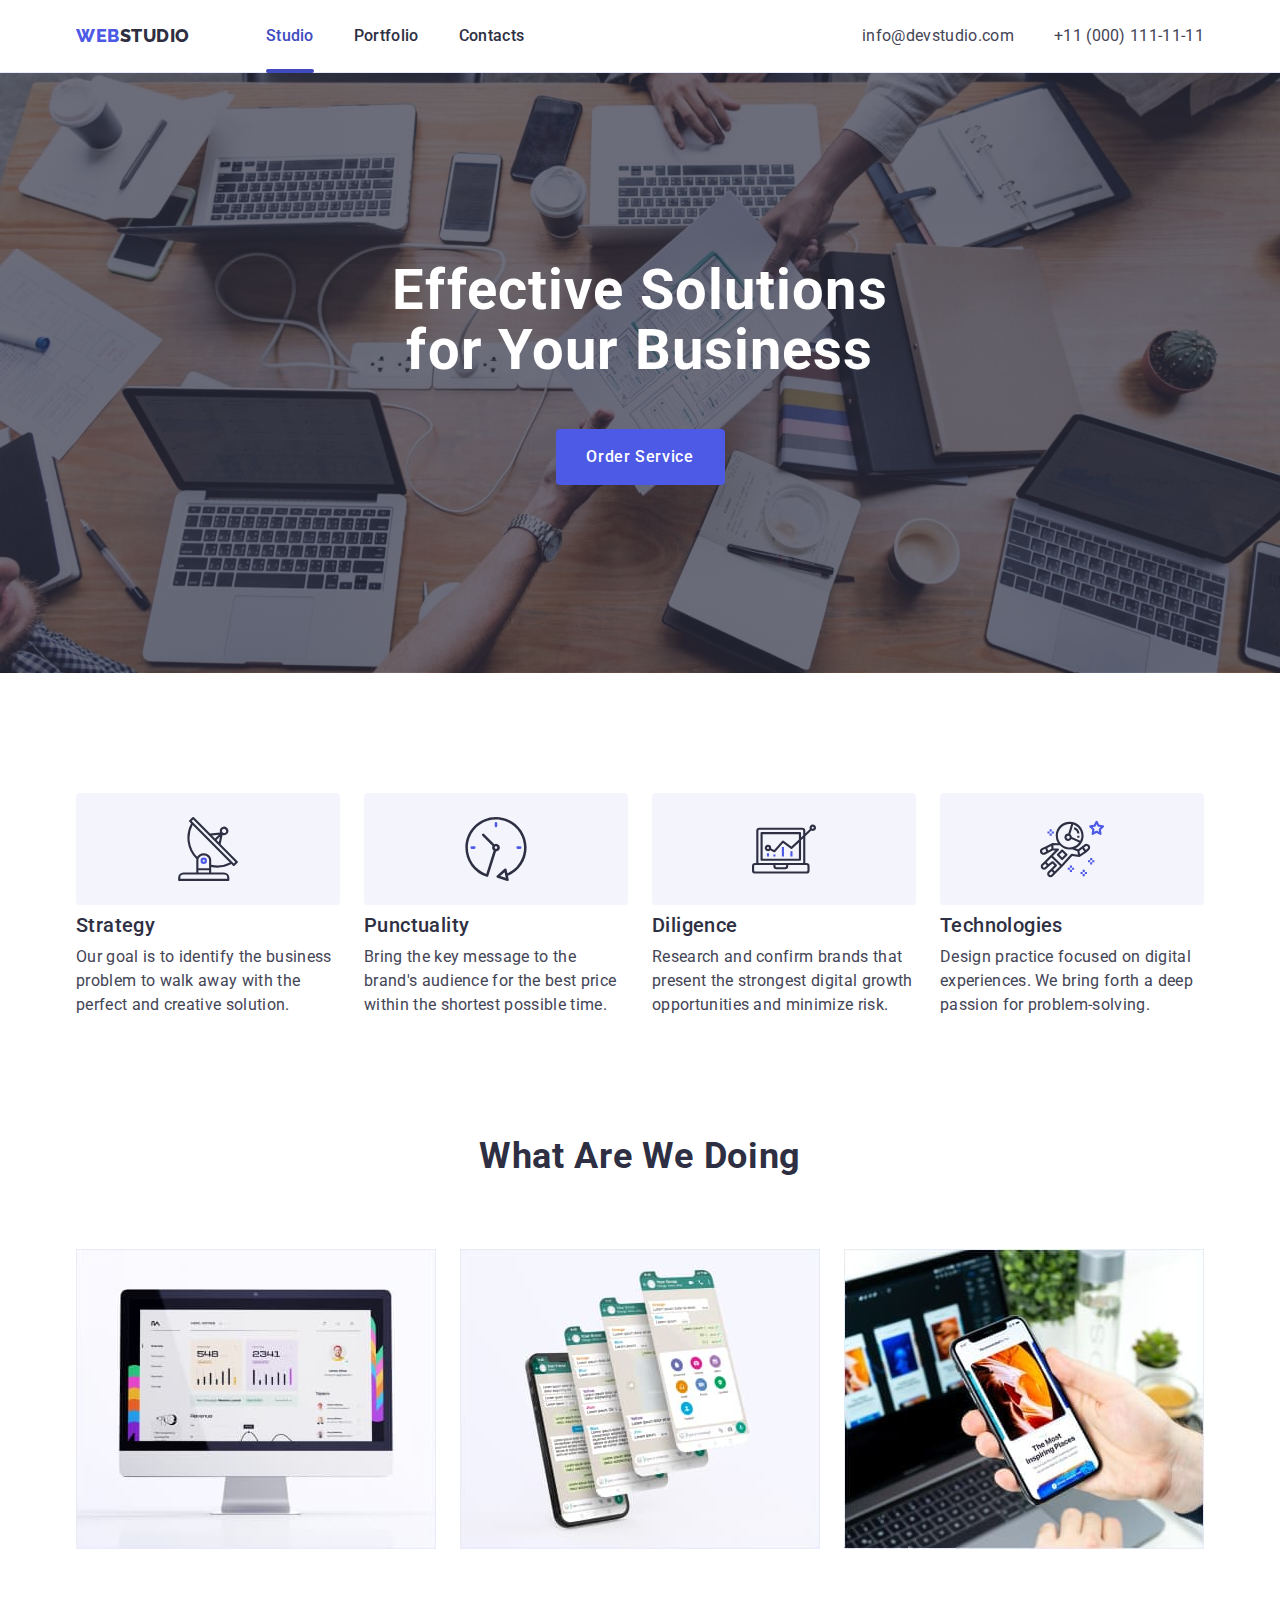
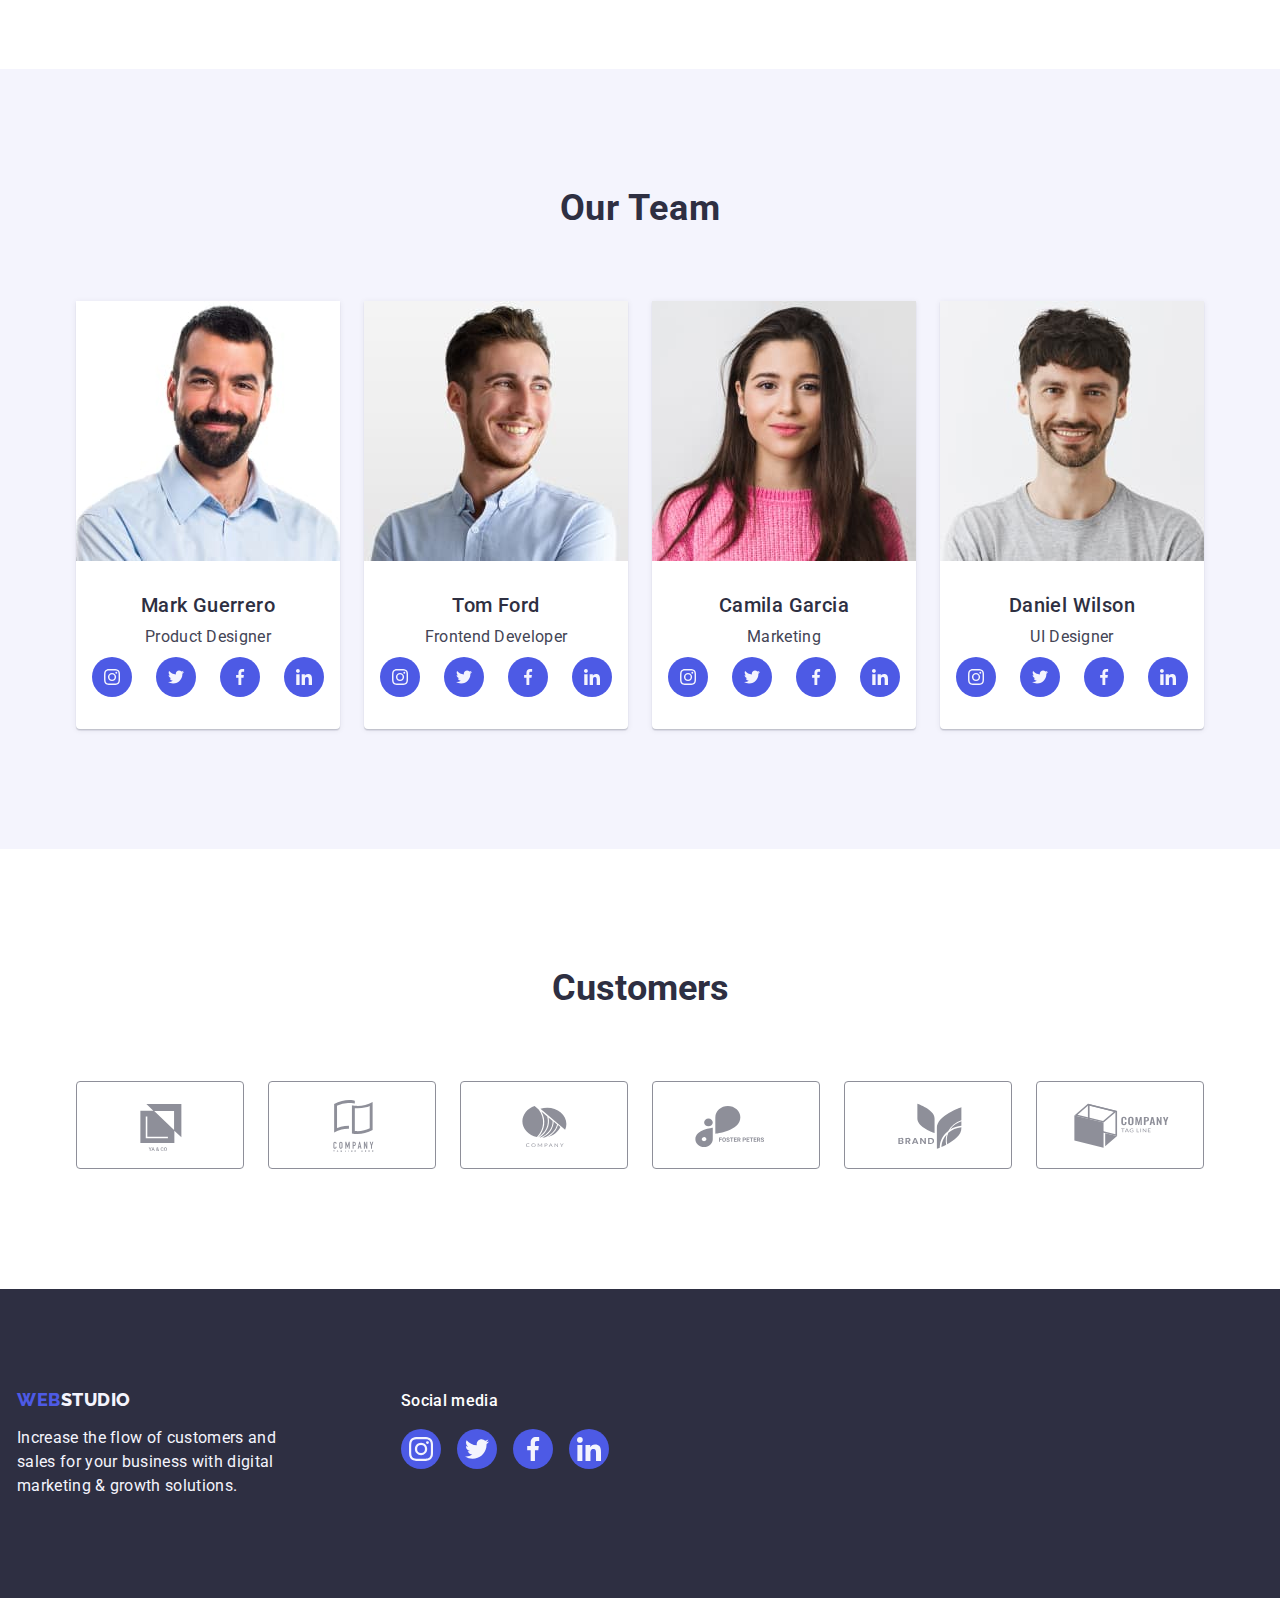
==== index.html @ c270b988 "dfbdf b" ====
<!DOCTYPE html>
<html lang="en">
  <head>
    <meta charset="UTF-8" />
    <link rel="preconnect" href="https://fonts.googleapis.com" />
    <link rel="preconnect" href="https://fonts.gstatic.com" crossorigin />
    <link
      href="https://fonts.googleapis.com/css2?family=Raleway:wght@800&family=Roboto:wght@400;500;700;900&display=swap"
      rel="stylesheet"
    />
    <meta name="viewport" content="width=device-width, initial-scale=1.0" />
    <title>Studio</title>
    <link rel="stylesheet" href="./css/modern-normalize.min.css" />
    <link rel="stylesheet" href="./css/style.css" />
  </head>
  <body>
    <header class="header_index">
      <!-- Header -->
      <div class="header-div-index container">
        <nav class="list nav-list-index">
          <a class="logo link" href="./index.html"
            >Web<span class="logo_span">Studio</span></a
          >
          <ul class="list menu-nav-index">
            <li class="navigation">
              <a class="nav_header link current" href="./index.html">Studio</a>
            </li>
            <li class="navigation">
              <a class="nav_header link" href="./portfolio.html">Portfolio</a>
            </li>
            <li class="navigation">
              <a class="nav_header link" href="">Contacts</a>
            </li>
          </ul>
        </nav>
        <!-- Contacts -->
        <address class="contacts_header">
          <ul class="list address-list-index">
            <li class="adress_phone">
              <a class="email_header link" href="mailto:info@devstudio.com"
                >info@devstudio.com</a
              >
            </li>
            <li class="adress_phone">
              <a class="email_header link" href="tel:+110001111111"
                >+11 (000) 111-11-11</a
              >
            </li>
          </ul>
        </address>
      </div>
    </header>
    <main>
      <!-- Hero -->
      <section class="hero_main">
        <div class="container">
          <h1 class="hero_text">Effective Solutions for Your Business</h1>
          <button class="button_hero" data-modal-open type="button">
            Order Service
          </button>
        </div>
      </section>
      <!-- Main -->
      <section class="main-contant-index">
        <div class="container">
          <h2 class="visually-hidden">Наші переваги</h2>
          <ul class="list main-list-index">
            <li class="main-list-index-inside">
              <div class="icons">
                <svg class="icons-main" width="64" height="64">
                  <use href="./images/icons.svg#icon-antenna-1"></use>
                </svg>
              </div>
              <h3 class="benefits_text">Strategy</h3>
              <p class="benefits_paragrah">
                Our goal is to identify the business problem to walk away with
                the perfect and creative solution.
              </p>
            </li>
            <li class="main-list-index-inside">
              <div class="icons">
                <svg class="icons-main" width="64" height="64">
                  <use href="./images/icons.svg#icon-clock-1"></use>
                </svg>
              </div>
              <h3 class="benefits_text">Punctuality</h3>
              <p class="benefits_paragrah">
                Bring the key message to the brand's audience for the best price
                within the shortest possible time.
              </p>
            </li>
            <li class="main-list-index-inside">
              <div class="icons">
                <svg class="icons-main" width="64" height="64">
                  <use href="./images/icons.svg#icon-diagram-1"></use>
                </svg>
              </div>
              <h3 class="benefits_text">Diligence</h3>
              <p class="benefits_paragrah">
                Research and confirm brands that present the strongest digital
                growth opportunities and minimize risk.
              </p>
            </li>
            <li class="main-list-index-inside">
              <div class="icons">
                <svg class="icons-main" width="64" height="64">
                  <use href="./images/icons.svg#icon-astronaut-1"></use>
                </svg>
              </div>
              <h3 class="benefits_text">Technologies</h3>
              <p class="benefits_paragrah">
                Design practice focused on digital experiences. We bring forth a
                deep passion for problem-solving.
              </p>
            </li>
          </ul>
        </div>
      </section>
      <!-- Images_section -->
      <section class="images_main">
        <div class="container">
          <h2 class="images_descrip">What are we doing</h2>
          <ul class="list imagine-list-main">
            <li class="imagine-list-items">
              <img
                src="./images/Rectangle-71-2.jpg"
                alt="Desktop"
                width="360"
              />
            </li>
            <li class="imagine-list-items">
              <img
                src="./images/Rectangle-71-1.jpg"
                alt="Phone layers"
                width="360"
              />
            </li>
            <li class="imagine-list-items">
              <img src="./images/Rectangle-71.jpg" alt="Phone" width="360" />
            </li>
          </ul>
        </div>
      </section>
      <!-- 4 section -->
      <section class="team_main">
        <div class="container">
          <h2 class="team_head">Our Team</h2>
          <ul class="list list-team-index">
            <li class="list_team">
              <img src="./images/img-3.jpg" alt="Mark Guerrero" width="264" />
              <div class="team-name-index">
                <h3 class="list_team_name">Mark Guerrero</h3>
                <p class="list_team_parah">Product Designer</p>
                <ul class="social-media">
                  <li class="icon-name">
                    <a class="url-social-media" href="">
                      <svg class="icons-socia-media" width="16" height="16">
                        <use href="./images/icons.svg#icon-instagram-2"></use>
                      </svg>
                    </a>
                  </li>
                  <li class="icon-name">
                    <a class="url-social-media" href="">
                      <svg class="icons-socia-media" width="16" height="16">
                        <use href="./images/icons.svg#icon-twitter-1"></use>
                      </svg>
                    </a>
                  </li>
                  <li class="icon-name">
                    <a class="url-social-media" href="">
                      <svg class="icons-socia-media" width="16" height="16">
                        <use href="./images/icons.svg#icon-facebook-1"></use>
                      </svg>
                    </a>
                  </li>
                  <li class="icon-name">
                    <a class="url-social-media" href="">
                      <svg class="icons-socia-media" width="16" height="16">
                        <use href="./images/icons.svg#icon-linkedin-1"></use>
                      </svg>
                    </a>
                  </li>
                </ul>
              </div>
            </li>
            <li class="list_team">
              <img src="./images/img-2.jpg" alt="Tom Ford" width="264" />
              <div class="team-name-index">
                <h3 class="list_team_name">Tom Ford</h3>
                <p class="list_team_parah">Frontend Developer</p>
                <ul class="social-media">
                  <li class="icon-name">
                    <a class="url-social-media" href="">
                      <svg class="icons-socia-media" width="16" height="16">
                        <use href="./images/icons.svg#icon-instagram-2"></use>
                      </svg>
                    </a>
                  </li>
                  <li class="icon-name">
                    <a class="url-social-media" href="">
                      <svg class="icons-socia-media" width="16" height="16">
                        <use href="./images/icons.svg#icon-twitter-1"></use>
                      </svg>
                    </a>
                  </li>
                  <li class="icon-name">
                    <a class="url-social-media" href="">
                      <svg class="icons-socia-media" width="16" height="16">
                        <use href="./images/icons.svg#icon-facebook-1"></use>
                      </svg>
                    </a>
                  </li>
                  <li class="icon-name">
                    <a class="url-social-media" href="">
                      <svg class="icons-socia-media" width="16" height="16">
                        <use href="./images/icons.svg#icon-linkedin-1"></use>
                      </svg>
                    </a>
                  </li>
                </ul>
              </div>
            </li>
            <li class="list_team">
              <img src="./images/img-1.jpg" alt="Camila Garcia" width="264" />
              <div class="team-name-index">
                <h3 class="list_team_name">Camila Garcia</h3>
                <p class="list_team_parah">Marketing</p>
                <ul class="social-media">
                  <li class="icon-name">
                    <a class="url-social-media" href="">
                      <svg class="icons-socia-media" width="16" height="16">
                        <use href="./images/icons.svg#icon-instagram-2"></use>
                      </svg>
                    </a>
                  </li>
                  <li class="icon-name">
                    <a class="url-social-media" href="">
                      <svg class="icons-socia-media" width="16" height="16">
                        <use href="./images/icons.svg#icon-twitter-1"></use>
                      </svg>
                    </a>
                  </li>
                  <li class="icon-name">
                    <a class="url-social-media" href="">
                      <svg class="icons-socia-media" width="16" height="16">
                        <use href="./images/icons.svg#icon-facebook-1"></use>
                      </svg>
                    </a>
                  </li>
                  <li class="icon-name">
                    <a class="url-social-media" href="">
                      <svg class="icons-socia-media" width="16" height="16">
                        <use href="./images/icons.svg#icon-linkedin-1"></use>
                      </svg>
                    </a>
                  </li>
                </ul>
              </div>
            </li>
            <li class="list_team">
              <img src="./images/img.jpg" alt="Daniel Wilson" width="264" />
              <div class="team-name-index">
                <h3 class="list_team_name">Daniel Wilson</h3>
                <p class="list_team_parah">UI Designer</p>
                <ul class="social-media">
                  <li class="icon-name">
                    <a class="url-social-media" href="">
                      <svg class="icons-socia-media" width="16" height="16">
                        <use href="./images/icons.svg#icon-instagram-2"></use>
                      </svg>
                    </a>
                  </li>
                  <li class="icon-name">
                    <a class="url-social-media" href="">
                      <svg class="icons-socia-media" width="16" height="16">
                        <use href="./images/icons.svg#icon-twitter-1"></use>
                      </svg>
                    </a>
                  </li>
                  <li class="icon-name">
                    <a class="url-social-media" href="">
                      <svg class="icons-socia-media" width="16" height="16">
                        <use href="./images/icons.svg#icon-facebook-1"></use>
                      </svg>
                    </a>
                  </li>
                  <li class="icon-name">
                    <a class="url-social-media" href="">
                      <svg class="icons-socia-media" width="16" height="16">
                        <use href="./images/icons.svg#icon-linkedin-1"></use>
                      </svg>
                    </a>
                  </li>
                </ul>
              </div>
            </li>
          </ul>
        </div>
      </section>
      <section class="supporters-section">
        <div class="container">
          <h2 class="customers-main">Customers</h2>
          <ul class="list-customer">
            <li class="customer-list-content">
              <a class="customer-link" href="">
                <svg class="icons-customers" width="104" height="56">
                  <use href="./images/icons.svg#icon-Logo"></use>
                </svg>
              </a>
            </li>
            <li class="customer-list-content">
              <a class="customer-link" href="">
                <svg class="icons-customers" width="104" height="56">
                  <use href="./images/icons.svg#icon-Logo-1"></use>
                </svg>
              </a>
            </li>
            <li class="customer-list-content">
              <a class="customer-link" href="">
                <svg class="icons-customers" width="104" height="56">
                  <use href="./images/icons.svg#icon-Logo-2"></use>
                </svg>
              </a>
            </li>
            <li class="customer-list-content">
              <a class="customer-link" href="">
                <svg class="icons-customers" width="104" height="56">
                  <use href="./images/icons.svg#icon-Logo-3"></use>
                </svg>
              </a>
            </li>
            <li class="customer-list-content">
              <a class="customer-link" href="">
                <svg class="icons-customers" width="104" height="56">
                  <use href="./images/icons.svg#icon-Logo-4"></use>
                </svg>
              </a>
            </li>
            <li class="customer-list-content">
              <a class="customer-link" href="">
                <svg class="icons-customers" width="104" height="56">
                  <use href="./images/icons.svg#icon-Logo-5"></use>
                </svg>
              </a>
            </li>
          </ul>
        </div>
      </section>
    </main>
    <!-- Footer -->
    <footer class="footer_main">
      <div class="container footer-cont">
        <div class="logo-and-par">
          <a class="logo link logo-footer" href="./index.html"
            >Web<span class="logo_span_footer">Studio</span></a
          >
          <p class="footer_par">
            Increase the flow of customers and sales for your business with
            digital marketing & growth solutions.
          </p>
        </div>
        <div>
          <p class="social-media-foot">Social media</p>
          <ul class="social-media-foot-list">
            <li class="social-media-foot-list-content">
              <a class="social-foot-link" href="">
                <svg class="icons-socia-media" width="24" height="24">
                  <use href="./images/icons.svg#icon-instagram-2"></use>
                </svg>
              </a>
            </li>
            <li class="social-media-foot-list-content">
              <a class="social-foot-link" href="">
                <svg class="icons-socia-media" width="24" height="24">
                  <use href="./images/icons.svg#icon-twitter-1"></use>
                </svg>
              </a>
            </li>
            <li class="social-media-foot-list-content">
              <a class="social-foot-link" href="">
                <svg class="icons-socia-media" width="24" height="24">
                  <use href="./images/icons.svg#icon-facebook-1"></use>
                </svg>
              </a>
            </li>
            <li class="social-media-foot-list-content">
              <a class="social-foot-link" href="">
                <svg class="icons-socia-media" width="24" height="24">
                  <use href="./images/icons.svg#icon-linkedin-1"></use>
                </svg>
              </a>
            </li>
          </ul>
        </div>
      </div>
    </footer>
    <div>
      <div data-modal class="modal-section is-hidden"></div>
    </div>
    <script src="./js/modal.js"></script>
  </body>
</html>
---- css/style.css ----
body {
  font-family: 'Raleway', sans-serif;
  font-family: 'Roboto', sans-serif;
  color: #434455;
  background-color: #ffffff;
}
:root {
  color: #434455;
  background-color: #ffffff;
  --body-fonts: 'Roboto', 'Raleway', sans-serif;
}
/* Header */
.logo {
  font-family: 'Raleway', sans-serif;
  font-size: 18px;
  font-weight: 800;
  line-height: 1.17;
  letter-spacing: 0.03em;
  text-transform: uppercase;
  color: #4d5ae5;
  text-decoration: none;
  margin-right: 76px;
}
.logo_span {
  color: #2e2f42;
}
.list {
  list-style: none;
}
.nav_header {
  font-weight: 500;
  font-size: 16px;
  line-height: 1.5;
  letter-spacing: 0.02em;
  color: #2e2f42;
  padding: 24px 0;
  display: flex;
  flex-direction: row;
  position: relative;
  transition: color 250ms cubic-bezier(0.4, 0, 0.2, 1);
}
.nav_header.current {
  color: #404bbf;
}
.nav_header.current:after {
  content: '';
  position: absolute;
  left: 0;
  bottom: -1px;
  width: 100%;
  height: 4px;
  background-color: #404bbf;
  border-radius: 2px;
  translate: -50 50;
}
.nav_header:hover,
.nav_header:focus {
  color: #404bbf;
}
.link {
  text-decoration: none;
}
.contacts_header {
  font-style: normal;
}
.email_header {
  font-size: 16px;
  line-height: 1.5;
  letter-spacing: 0.02em;
  color: #434455;
  transition: color 250ms cubic-bezier(0.4, 0, 0.2, 1);
}
.email_header:hover,
.email_header:focus {
  color: #404bbf;
}
/* Hero */
.hero_main {
  background-color: #2e2f42;
  padding: 188px 0;
  background-image: linear-gradient(
      rgba(46, 47, 66, 0.7),
      rgba(46, 47, 66, 0.7)
    ),
    url(../images/Office.jpg);
  max-width: 1440px;
  background-repeat: no-repeat;
  background-position: center;
  background-size: cover;
  margin: auto;
}
.hero_text {
  font-size: 56px;
  line-height: 1.07;
  text-align: center;
  letter-spacing: 0.02em;
  color: #ffffff;
  max-width: 496px;
  margin: auto;
}
.button_hero {
  background-color: #4d5ae5;
  font-family: 'Roboto', sans-serif;
  font-weight: 500;
  font-size: 16px;
  line-height: 1.5;
  letter-spacing: 0.04em;
  color: #ffffff;
  display: block;
  min-width: 169px;
  height: 56px;
  border: none;
  border-radius: 4px;
  cursor: pointer;
  margin: auto;
  margin-top: 48px;
  transition: background-color 250ms cubic-bezier(0.4, 0, 0.2, 1);
}
.button_hero:hover,
.button_hero:focus {
  background-color: #404bbf;
  cursor: pointer;
}
/* Main */
.benefits_paragrah {
  font-size: 16px;
  line-height: 1.5;
  letter-spacing: 0.02em;
  color: #434455;
}
.benefits_text {
  font-weight: 500;
  font-size: 20px;
  line-height: 1.2;
  letter-spacing: 0.02em;
  color: #2e2f42;
  margin-bottom: 8px;
}
/* Images_section */
.images_main {
  font-size: 36px;
  line-height: 1.11;
  text-align: center;
  letter-spacing: 0.02em;
  text-transform: capitalize;
  color: #2e2f42;
  padding-bottom: 120px;
}
.images_descrip {
  font-size: 36px;
  line-height: 1.11;
  text-align: center;
  letter-spacing: 0.02em;
  margin-bottom: 72px;
}
/* Team-main */
.team_main {
  background-color: #f4f4fd;
  padding: 120px 0;
}
.team_head {
  font-size: 36px;
  line-height: 1.11;
  text-align: center;
  letter-spacing: 0.02em;
  text-transform: capitalize;
  color: #2e2f42;
  margin-bottom: 72px;
}
.list_team {
  background-color: #ffffff;
  line-height: 1.2;
  letter-spacing: 0.02em;
  width: calc((100% - 72px) / 4);
  border-radius: 0px 0px 4px 4px;
  box-shadow: 0px 1px 6px rgba(46, 47, 66, 0.08),
    0px 1px 1px rgba(46, 47, 66, 0.16), 0px 2px 1px rgba(46, 47, 66, 0.08);
}
.list_team_name {
  font-weight: 500;
  font-size: 20px;
  color: #2e2f42;
  line-height: 1.2;
  letter-spacing: 0.02em;
  text-align: center;
  margin-bottom: 8px;
}
.list_team_parah {
  font-size: 16px;
  line-height: 1.5;
  letter-spacing: 0.02em;
  text-align: center;
}
/* Footer */
.footer_main {
  background-color: #2e2f42;
  padding: 100px 0;
}
.logo_span_footer {
  color: #f4f4fd;
}
.footer_par {
  line-height: 1.5;
  color: #f4f4fd;
  letter-spacing: 0.02em;
  font-size: 16px;
  width: 264px;
}
/* Second page */
.buttons {
  font-family: 'Roboto', sans-serif;
  font-weight: 500;
  font-size: 16px;
  line-height: 1.5;
  letter-spacing: 0.04em;
  color: #4d5ae5;
  background-color: #f4f4fd;
  padding: 12px 24px;
  border: 1px solid #e7e9fc;
  border-radius: 4px;
}
.buttons:hover,
.buttons:focus {
  background-color: #404bbf;
  color: #ffffff;
  cursor: pointer;
  border: 1px solid transparent;
}
.img_head_hame {
  font-weight: 500;
  font-size: 20px;
  line-height: 1.2;
  letter-spacing: 0.02em;
  color: #2e2f42;
  margin-bottom: 8px;
}
.port_parah {
  line-height: 1.5;
  letter-spacing: 0.02em;
  color: #434455;
}
img {
  display: block;
  width: 100%;
}
/* 3 homework */
.header_index {
  border-bottom: 1px solid #e7e9fc;
  box-shadow: 0px 2px 1px rgba(46, 47, 66, 0.08),
    0px 1px 1px rgba(46, 47, 66, 0.16), 0px 1px 6px rgba(46, 47, 66, 0.08);
}
.header-div-index {
  display: flex;
}
/* container default */
.container {
  width: 1158px;
  margin: 0 auto;
  padding: 0 15px;
}
.nav-list-index {
  display: flex;
  align-items: center;
  margin-right: auto;
}
.menu-nav-index {
  display: flex;
  gap: 40px;
  margin-right: 332px;
}
.address-list-index {
  display: flex;
  gap: 40px;
  padding: 24px 0;
}
.main-contant-index {
  padding: 120px 0;
}
.visually-hidden {
  position: absolute;
  width: 1px;
  height: 1px;
  margin: -1px;
  border: 0;
  padding: 0;
  white-space: nowrap;
  clip-path: inset(100%);
  clip: rect(0 0 0 0);
  overflow: hidden;
}

.main-list-index {
  display: flex;
  gap: 24px;
  margin: 0;
  padding: 0;
}
.main-list-index-inside {
  width: calc((100% - 48px) / 3);
}
.imagine-list-main {
  display: flex;
  gap: 24px;
}
.imagine-list-items {
  margin: 0;
  padding: 0;
  width: calc((100% - 48px) / 3);
}
.list-team-index {
  display: flex;
  gap: 24px;
}
.team-name-index {
  padding: 32px 0;
}
.logo-footer {
  display: inline-block;
  margin-bottom: 16px;
  margin-right: 0;
}
/* Portfolio */
.images_main_portfolio {
  padding-top: 96px;
  padding-bottom: 120px;
}
.list-portfolio {
  display: flex;
  justify-content: center;
  gap: 24px;
  margin-bottom: 72px;
}
.portfolio-img {
  display: flex;
  flex-wrap: wrap;
  column-gap: 24px;
  row-gap: 48px;
}
.catalog {
  padding: 32px 16px;
  border: 1px solid #e7e9fc;
  border-top: none;
}
.portfolio-img-descp {
  width: calc((100% - 48px) / 3);
}
h1,
h2,
h3,
p,
ul {
  margin: 0;
  padding: 0;
}
.icons {
  display: flex;
  align-items: center;
  justify-content: center;
  height: 112px;
  background-color: #f4f4fd;
  border-radius: 4px;
  margin-bottom: 8px;
}
.social-media {
  display: flex;
  justify-content: center;
  gap: 24px;
  list-style: none;
  margin-top: 8px;
}
.icon-name {
  width: 40px;
  height: 40px;
}
.url-social-media {
  width: 100%;
  height: 100%;
  background-color: #4d5ae5;
  border-radius: 50%;
  display: flex;
  align-items: center;
  justify-content: center;
  transition: background-color 250ms cubic-bezier(0.4, 0, 0.2, 1);
}
.url-social-media:hover,
.url-social-media:focus {
  background-color: #404bbf;
}
.icons-socia-media {
  fill: #f4f4fd;
}
/* 5 section */
.supporters-section {
  padding-top: 120px;
  padding-bottom: 120px;
}
.customers-main {
  font-size: 36px;
  line-height: 1.11;
  color: #2e2f42;
  margin-bottom: 72px;
  display: flex;
  align-items: center;
  justify-content: center;
}
.list-customer {
  list-style: none;
  display: flex;
  gap: 24px;
}
.customer-list-content {
  width: calc((100% - 120px) / 6);
  height: 88px;
}
.customer-link {
  width: 100%;
  height: 100%;
  border: 1px solid #8e8f99;
  border-radius: 4px;
  display: flex;
  align-items: center;
  justify-content: center;
  color: #8e8f99;
  transition: border-color 250ms cubic-bezier(0.4, 0, 0.2, 1),
    color 250ms cubic-bezier(0.4, 0, 0.2, 1);
}
.customer-link:hover,
.customer-link:focus {
  border-color: #404bbf;
  color: #404bbf;
}
.icons-customers {
  fill: currentColor;
}
.footer-cont {
  display: flex;
  align-items: baseline;
  margin-right: 120px;
}
.footer-social {
  font-weight: 500;
  font-size: 16px;
  line-height: 1.5;
  letter-spacing: 0.02em;
  color: #ffffff;
  margin-bottom: 16px;
}
.logo-and-par {
  margin-right: 120px;
}
.social-media-foot {
  font-weight: 500;
  font-size: 16px;
  line-height: 1.5;
  letter-spacing: 0.02em;
  color: #ffffff;
  margin-bottom: 16px;
}
.social-media-foot-list {
  display: flex;
  gap: 16px;
  list-style: none;
}
.social-media-foot-list-content {
  width: 40px;
  height: 40px;
}
.social-foot-link {
  width: 100%;
  height: 100%;
  background-color: #4d5ae5;
  border-radius: 50%;
  display: flex;
  align-items: center;
  justify-content: center;
  transition: background-color 250ms cubic-bezier(0.4, 0, 0.2, 1);
}
.social-foot-link:hover,
.social-foot-link:focus {
  background-color: #31d0aa;
}
/* modal */
.modal-section {
  position: fixed;
  top: 0;
  left: 0;
  width: 100%;
  height: 100%;
  background-color: rgba(46, 47, 66, 0.4);
  transition: opacity 250ms cubic-bezier(0.4, 0, 0.2, 1),
    visibility 250ms cubic-bezier(0.4, 0, 0.2, 1);
}
.is-hidden {
  visibility: hidden;
  pointer-events: none;
  opacity: 0;
}
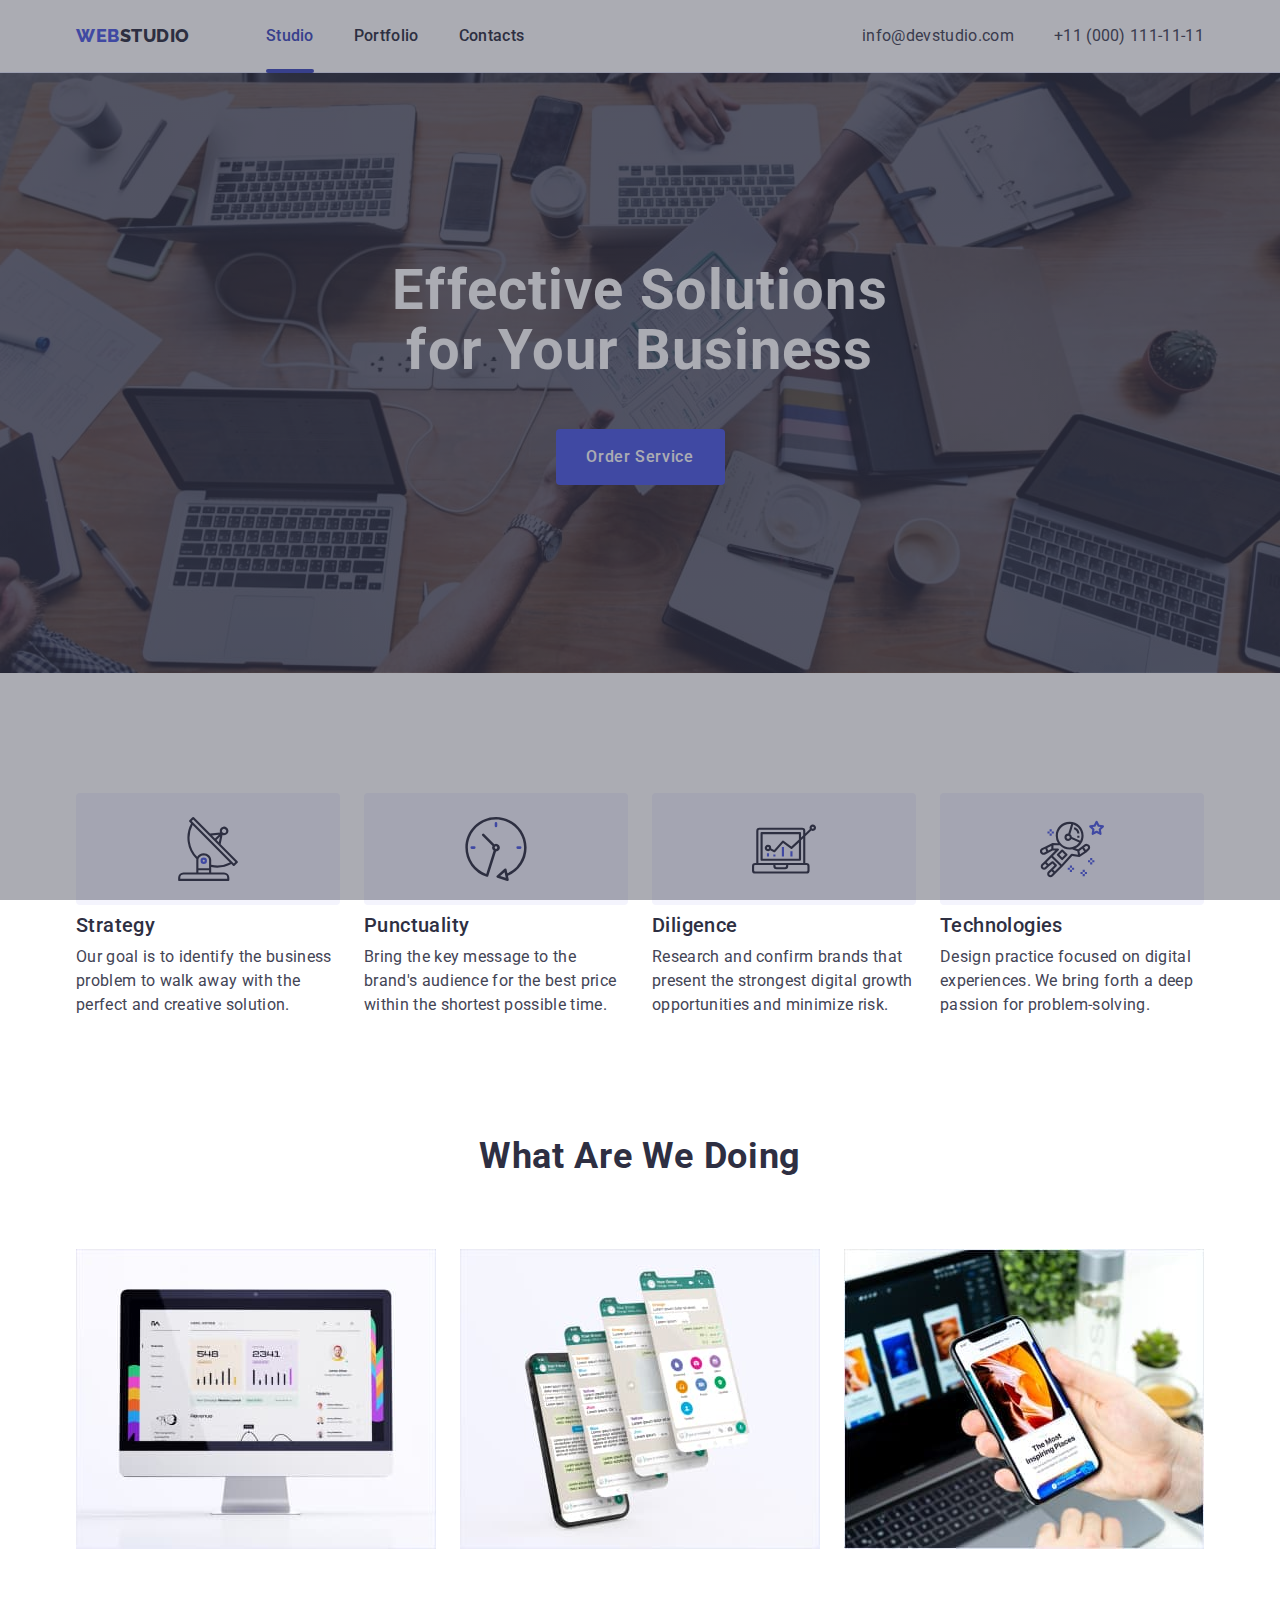
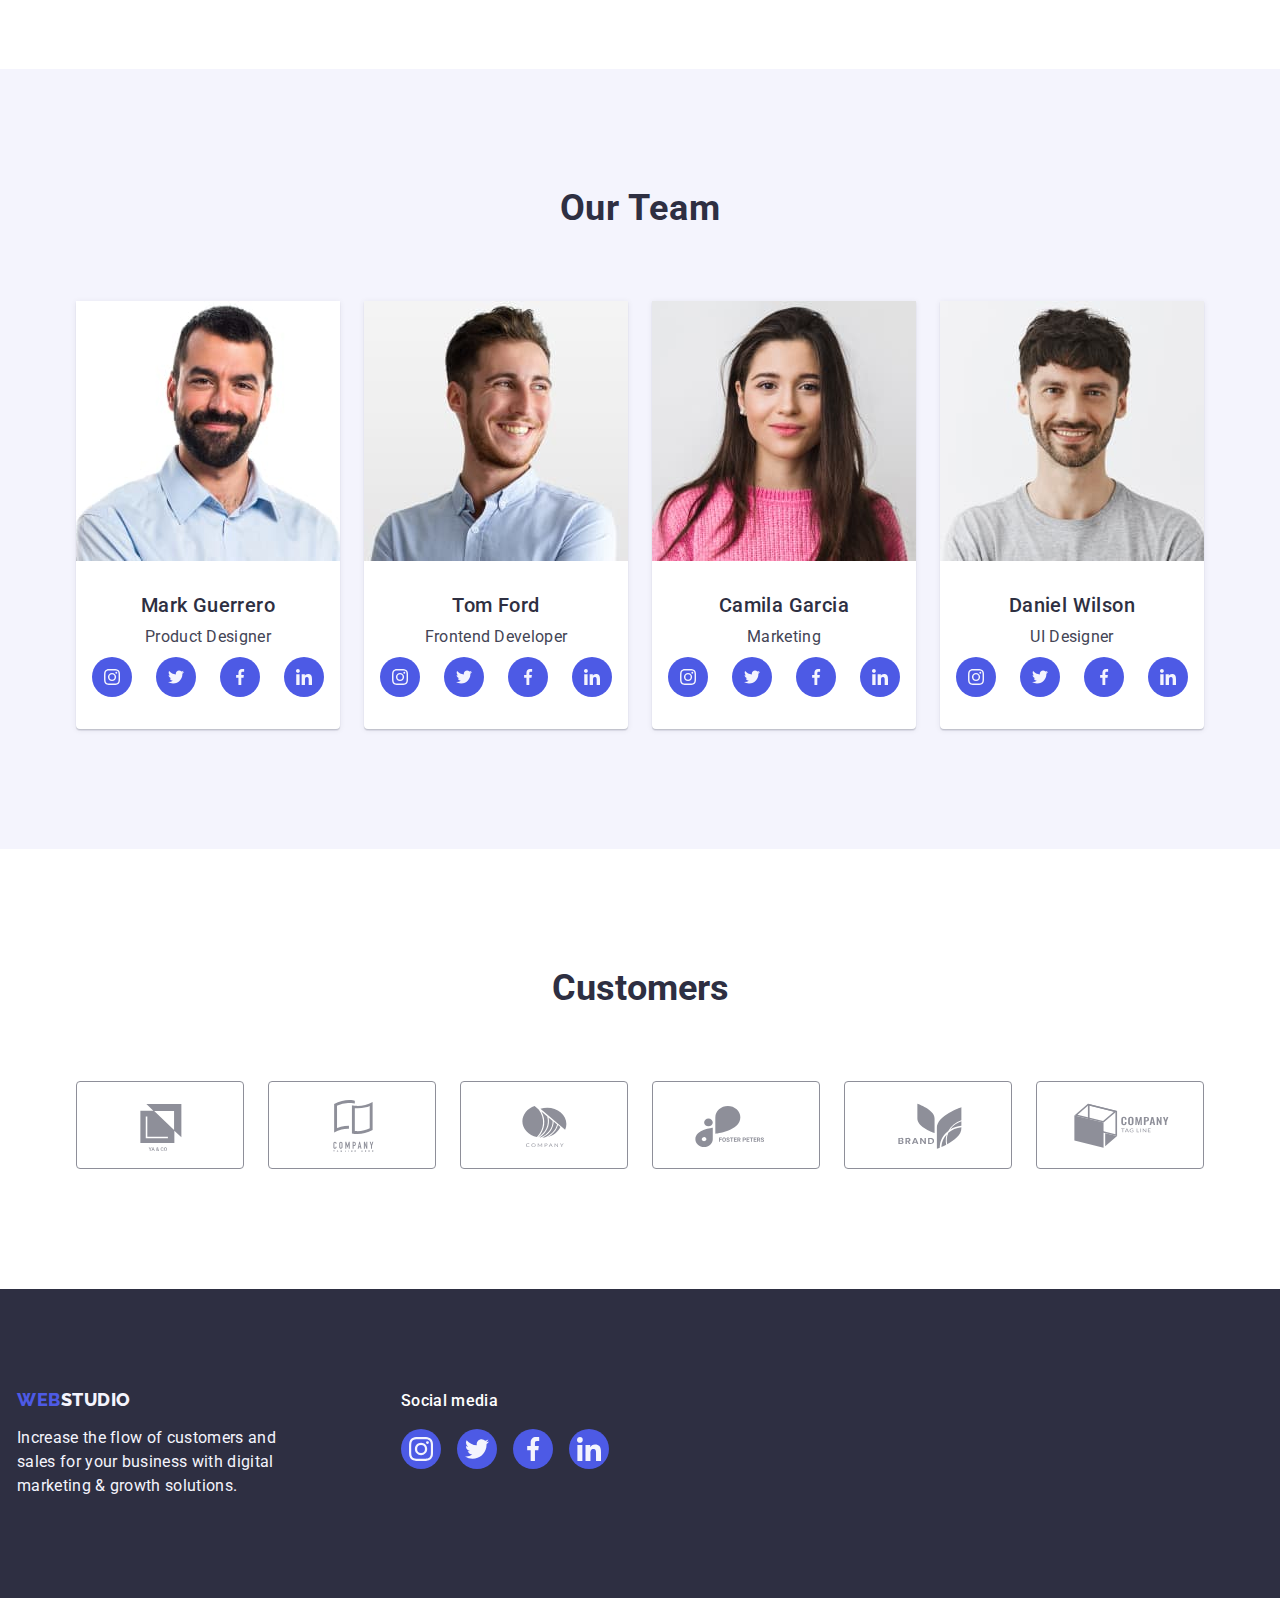
==== commit 05e0c07e: "Update index.html" ====
--- a/index.html
+++ b/index.html
@@ -394,8 +394,8 @@
         </div>
       </div>
     </footer>
-    <div>
-      <div data-modal class="modal-section is-hidden"></div>
+    <div data-modal class="modal-section">
+      <div class="is-hidden"></div>
     </div>
     <script src="./js/modal.js"></script>
   </body>
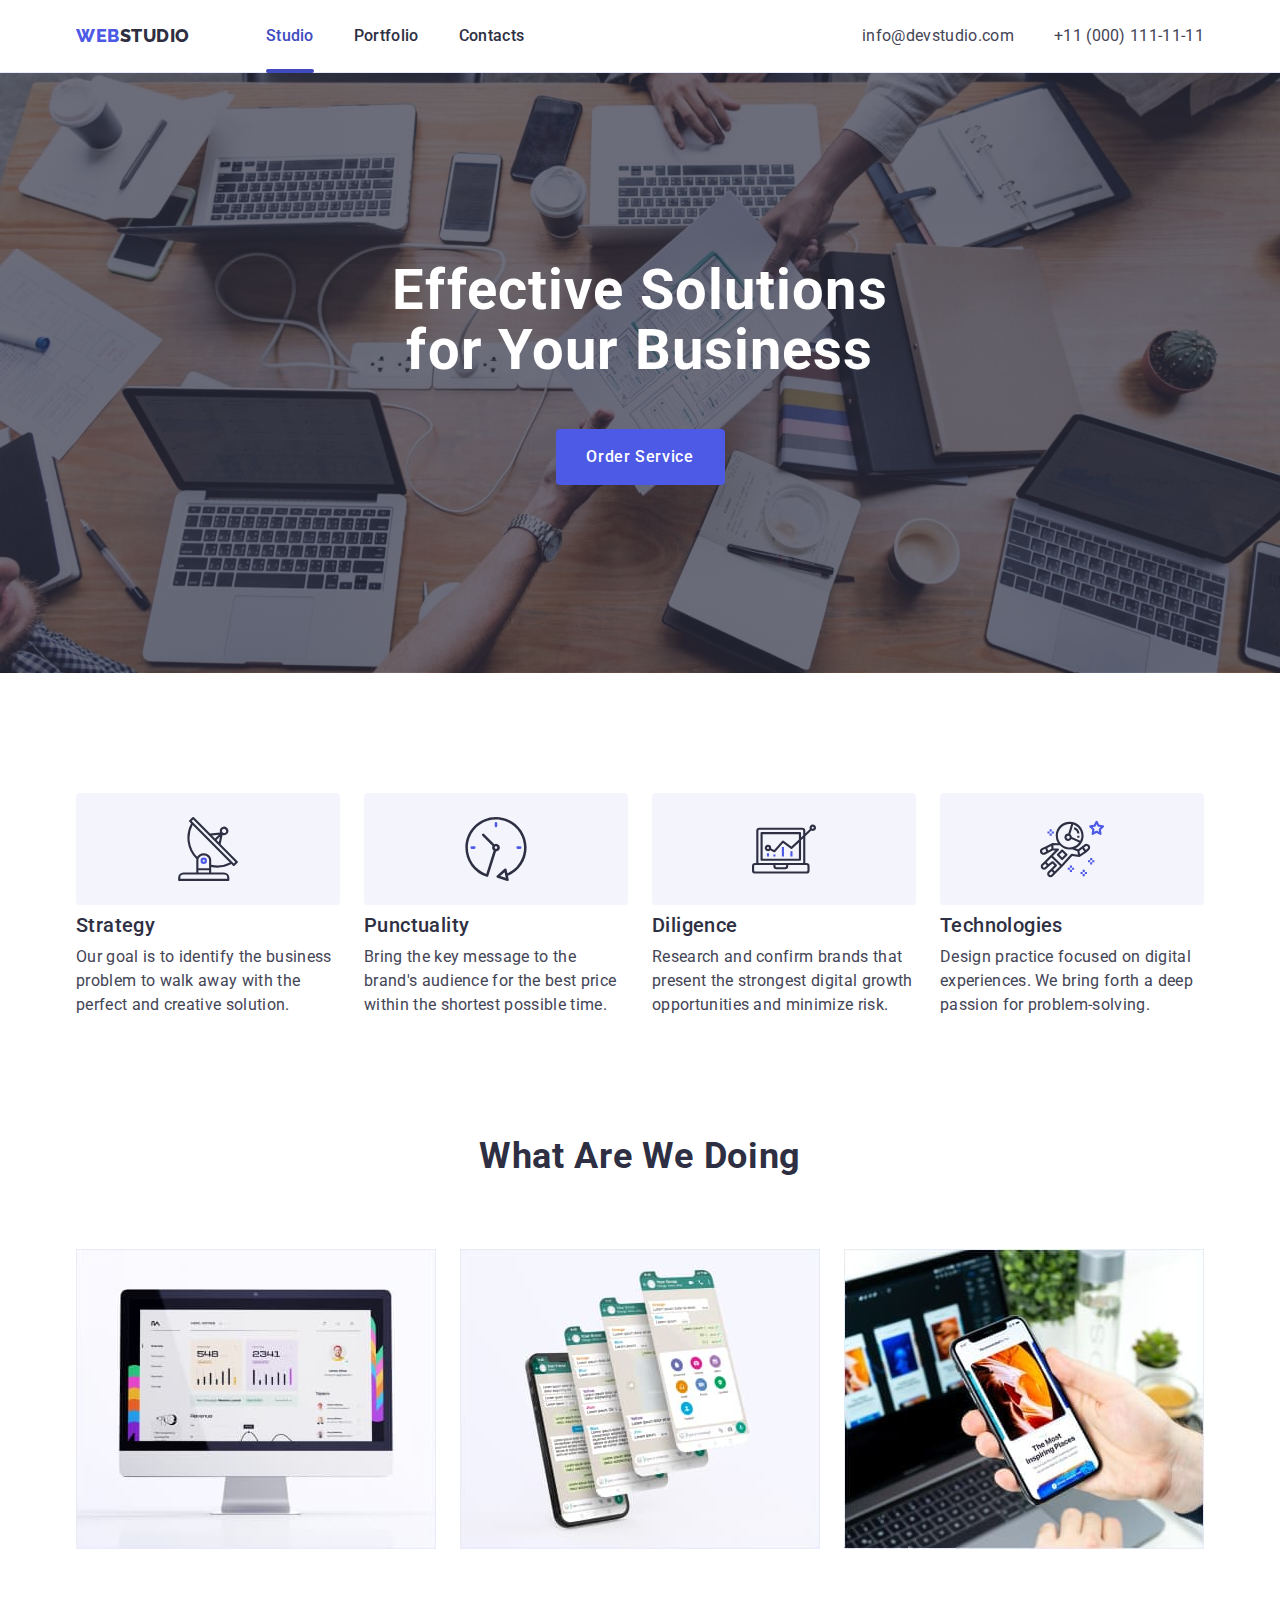
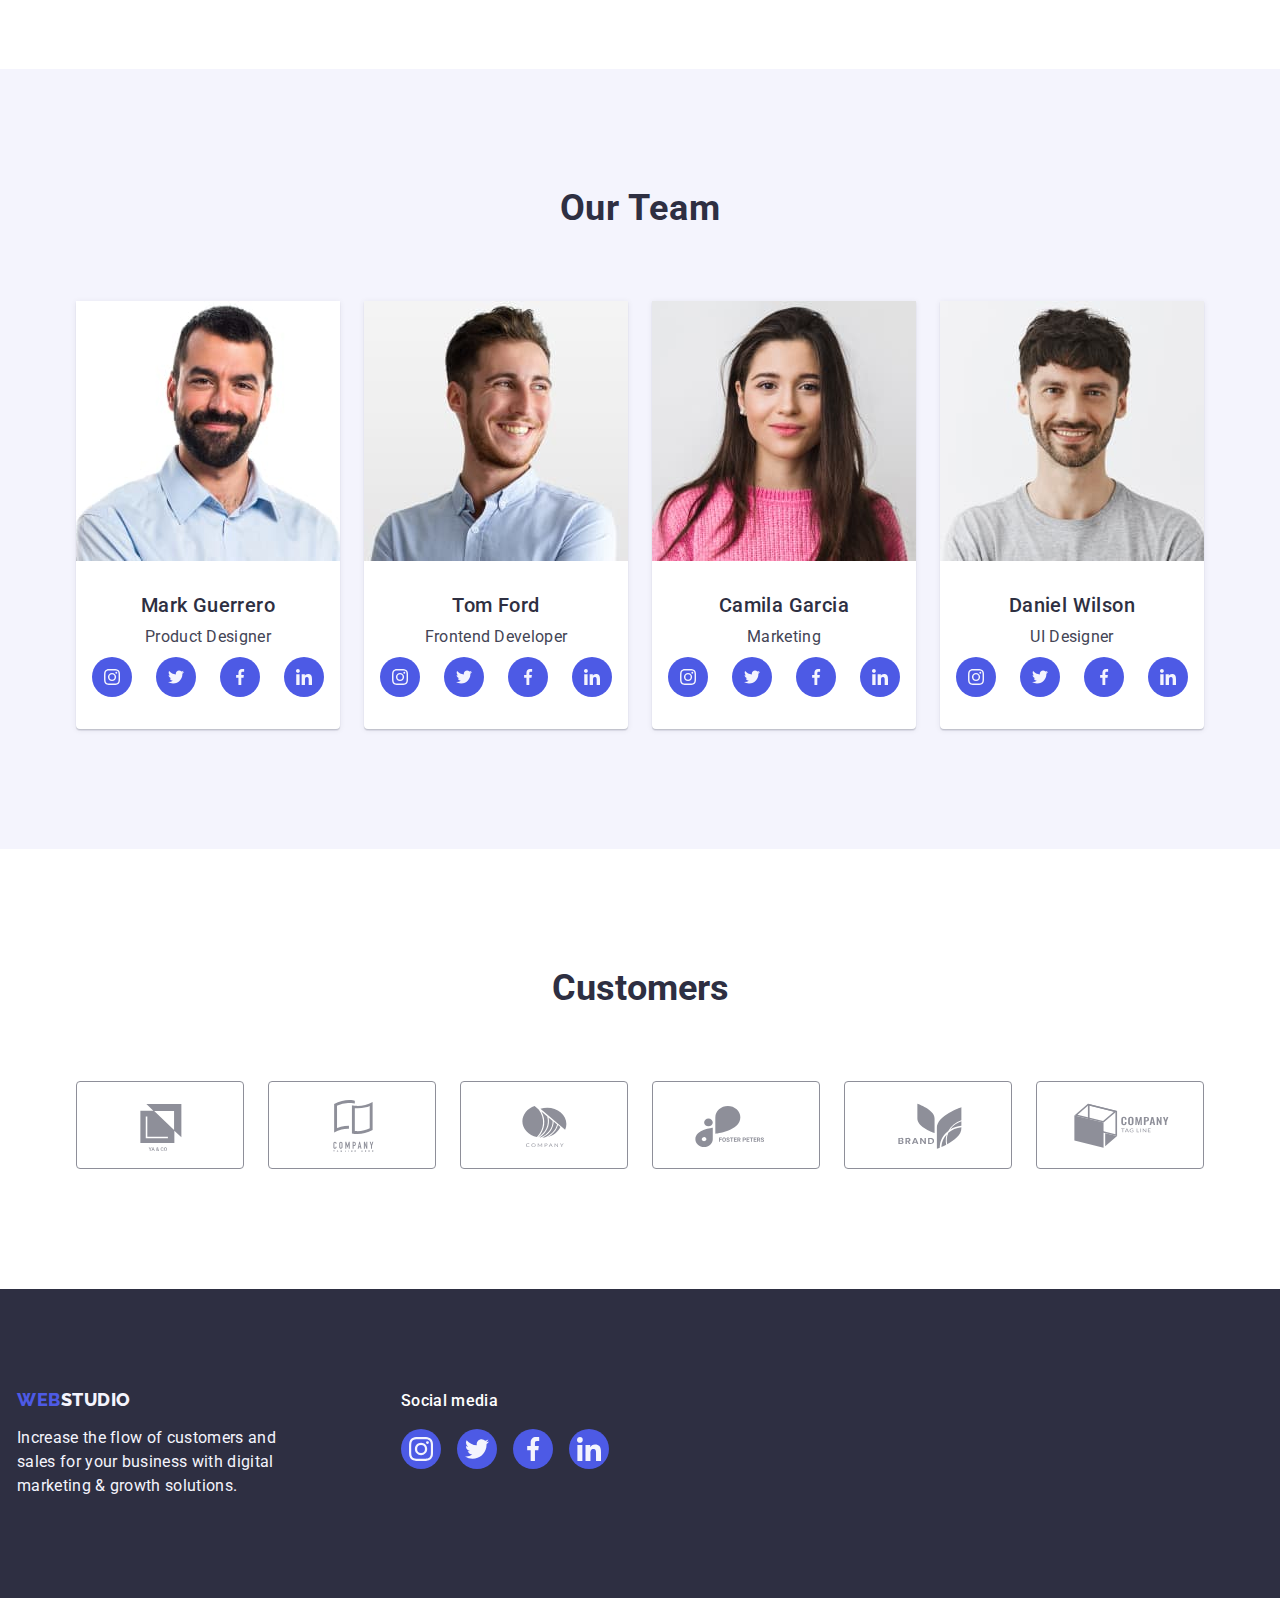
==== commit 5d3ca86b: "Update index.html" ====
--- a/index.html
+++ b/index.html
@@ -394,9 +394,7 @@
         </div>
       </div>
     </footer>
-    <div data-modal class="modal-section">
-      <div class="is-hidden"></div>
-    </div>
+    <div data-modal class="modal-section is-hidden"></div>
     <script src="./js/modal.js"></script>
   </body>
 </html>
